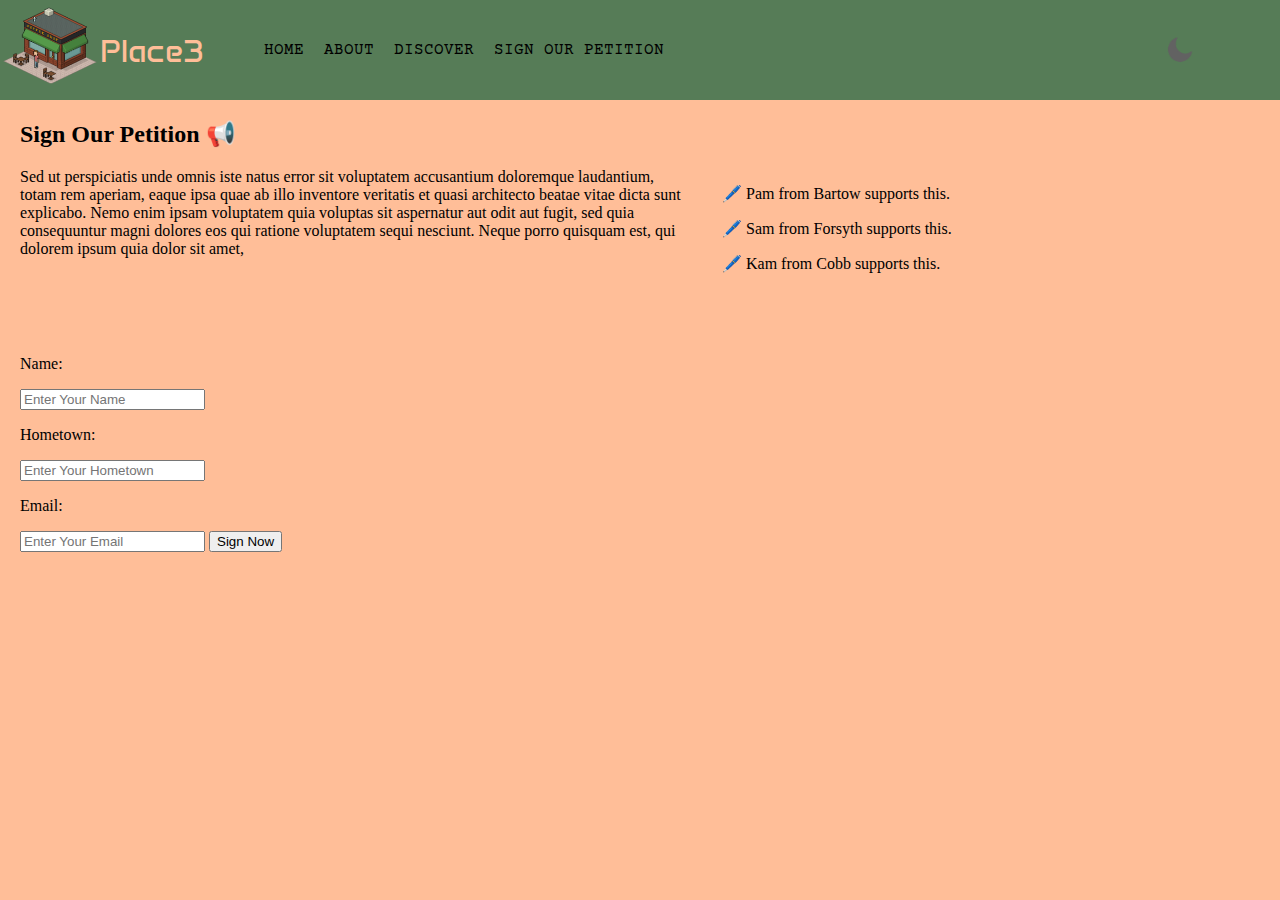
==== Petition.html @ 9818bcae "Initial commit" ====
<!DOCTYPE html>
<html>

<head>
  <meta charset="utf-8">
  <meta name="viewport" content="width=device-width">
  <title>Third Places</title>
  <link rel="icon"
    href="https://cms-assets.tutsplus.com/cdn-cgi/image/width=1200/uploads/users/358/posts/23828/final_image/00-final-product.png">
</head>
<!---->
<link href="index.css" rel="stylesheet" type="text/css" />
<link href="style.css" rel="stylesheet" type="text/css" />
<link href="petition.css" rel="stylesheet" type="text/css" />
<link href="petition.js" rel="stylesheet" type="text/css" />
<link href="reset-webview.css" rel="stylesheet" type="text/css" />
</head>
<!---->

<body>
  <div class=navBar>
    <div id=headerLeft>
      <div id=logo id=coffeeHead>
        <p> <a href="index.html" style="text-decoration:none;"> <img src=coffeepix.png width="100" height="80">
        </p>
        <p style="color: #FFBE98;"> <a href="index.html" style="text-decoration:none;"> Place3 </p>
      </div>
      <div class=headerLink>
        <p> <a href="index.html" style="text-decoration:none;"> HOME </a> </p>
        <p> <a href="#ABOUT" style="text-decoration:none;"> ABOUT </a> </p>
        <p> <a href="#DISCOVER" style="text-decoration:none;"> DISCOVER </a> </p>
        <p> <a href="Petition.html" style="text-decoration:none;"> SIGN OUR PETITION </a> </p>
      </div>
    </div>
    <div id=headerRight>
      <img src=moon.png id=icon>
    </div>
  </div>
</body>

<script>
  var dark = document.getElementById("dark");

  dark.onclick = function () {
    document.body.classList.toggle("dark-theme");

    if (documnet.body.classList.contains("dark-theme")) {
      icon.src = "sun.jpg";

    } else {
      icon.src = "moon.png";

    }
  }
</script>


<!--000000000000000000PETITION DOWN HERE00000000000000000000000000000-->



<body>
  <div class="petition" id="petition">
 
    <h2>Sign Our Petition 📢</h2>
  
    <div class="petition-container">
      
      <div class="petition-para">
        Sed ut perspiciatis unde omnis iste natus error sit voluptatem accusantium doloremque laudantium, totam rem
        aperiam, eaque ipsa quae ab illo inventore veritatis et quasi architecto beatae vitae dicta sunt explicabo. Nemo
        enim ipsam voluptatem quia voluptas sit aspernatur aut odit aut fugit, sed quia consequuntur magni dolores eos
        qui ratione voluptatem sequi nesciunt. Neque porro quisquam est, qui dolorem ipsum quia dolor sit amet,
        
      </div>

      <div id="signatures">
        <p>🖊️ Pam from Bartow  supports this.</p>
        <p>🖊️ Sam from Forsyth  supports this.</p>
        <p>🖊️ Kam from Cobb  supports this.</p>
      </div>
        
      </div>

    

    <!--- Sign Petition Form --->
    <form id="sign-petition" title="sign-petition">      
      <p>
        Name:
      </p>
      <input type="text" id="name" placeholder="Enter Your Name">
      <p> 
        Hometown:
      </p>
      <input type="text" id="hometown" placeholder="Enter Your Hometown">
      <p>
        Email:
      </p>
      <input type="text" id="email" placeholder="Enter Your Email">
      
      <button id=sign-now-button> Sign Now </button>
    </form>
      
      <!--- Sign Now Button --->
 
  
  </div>
  
</body>
  
  <script src="Petition.js"></script>
<!DOCTYPE html>
<html>

<head>
  <link href="reset.css" rel="stylesheet" type="text/css" />
  <link href="style.css" rel="stylesheet" type="text/css" />
  <link href="reset-webview.css" rel="stylesheet" type="text/css" />
  <link href="Petition.js" rel="stylesheet" type="text/css" />
</head>
<!--Add form elements here -->

<script>
  var icon = document.getElementById("icon");

  icon.onclick = function () {
    document.body.classList.toggle("dark-theme");
    if (document.body.classList.contains("dark-theme")) {
      icon.src = "SUN-512.webp";
    } else {
      icon.src = "moon.png";
    }
  }
</script>

</html>
---- index.css ----
html {
  height: 100%;
  width: 100%;
  overf;
  }



body {
  background-color: var(--primary-color);
  margin: 0;
  padding: 0;
}

:root {
  --primary-color: #ffbe98;
  --seconday-color: black;
  --jimmy-color: #567c57;
  --fiona-color: #ffbe99
  --debby-color: hotpink
}

.dark-theme {
  --primary-color: black;
  --seconday-color: lavender;
  --jimmy-color: #323c2a;
  --fiona-color: #851cab;
  
}

@font-face {
  font-family: Courier;
  src: url('Courier.ttf') format('truetype');
}

@font-face {
  font-family: Anta;
  src: url('Anta-Regular.ttf') format('truetype');
}

a:link {
  color: var(--fiona-color)
}

a:visited {
  color: #a9bda0
}

a:hover {
  color: #d24d29
}

a:active {
  color: red
}

.headerLink {
  display: flex;
  gap: 20px;
  align-items: center;
  color: var(--debby-color);
  
}

.navBar {
  display: flex;
  align-items: center;
  justify-content: start;
  background-color: var(--jimmy-color);
  gap: 500px;
  overflow: hidden;
  text-align: center;
  width: 100%;
  height: 100px;
  font-family: courier;
}

#headerLeft {
  display: flex;
  flex-direction: row;
  align-items: center;
  gap: 20px;
}

#headerRight{
  justify-content: flex-end;
}

#icon {
  flex-direction: row;
  align-items: center;
  display: flex;
  gap: 20px;
  justify-content: end;
  width: 30px;
  cursor: pointer;
}

#logo {
  display: flex;
  align-items: center;
  font-family: anta;
  font-size: 200%;
  justify-content: flex-start;
}

.Title {
  text-align: center;
  font-family: courier;
}

.Tragedy {
  text-align: center;
  font-family: courier;
}

.BigCoffeeShop {
  display: flex;
  justify-content: center;
  margin-bottom: 40px;
}

.oneFlex {
  display: flex;
  gap: 40px;
  justify-content: center;
  align-items: stretch;
  margin: 20px;
}

.COLUMONE{
  display: flex;
  flex-direction: column;
  gap: 40px; 
  padding-left: 20px;
  padding-right: 150px;
  font-size: 12px;
}
.COLUMTWO{
  display: flex;
  flex-direction: column;
  gap: 40px;
  padding-left: 0px;
  padding-right: 150px;
  margin-left: 10px;
  margin-right: 10px;
 
}

.COLOMTHREE{
  display: flex;
  flex-direction: column;
  gap: 40px;
  padding-left: px;
  padding-right: 0px;
  font-size: 12px;
}

.ArticlesCard{
  border: 3px solid #592a03;
  padding-inline: 0px;
  padding-block: 0px;
  padding-bottom: 20px;
  margin: 0px;
  border-radius: 0%;
  background-color: var(--primary-color);
  width: 200%;
  font-family: courier;
}

#ArticleHeader {
  padding-inline: 0px;
  padding-block: 0px;
  padding-bottom: 20px;
  margin: 0px;
  border-radius: 1%;
  background-color: var(--jimmy-color);
  color: var(--seconday-color);
  font-size: 18px;
  border-bottom: solid #592a03;
}

.ArticlesCard1{
  border: 3px solid #592a03;
  padding-inline: 0px;
  padding-block: 0px;
  padding-bottom: 20px;
  margin: 0px;
  border-radius: 0%;
  background-color: var(--primary-color);
  width: 200%;
  font-family: courier;
  }

#ArticleHeader1 {
  padding-inline: 0px;
  padding-block: 0px;
  padding-bottom: 20px;
  margin: 0px;
  border-radius: 1%;
  background-color: var(--jimmy-color);
  color: var(--seconday-color);
  font-size: 16px;
  border-bottom: solid #592a03;
}

#ArticleLinks1{
  margin: 20px;
}

.DefinitionCard {
  display: block;
  border: 3px solid #592a03;
  padding-inline: 0px;
  padding-block: 0px;
  padding-bottom: 20px;
  margin: 0px;
  border-radius: 0%;
  background-color: var(--primary-color);
  width: 100%;
  font-size: 12px;
  flex-direction: column;
  font-family: courier;
   /* justify-content: flex-end;
  border: 3px solid #592a03;
  padding-inline: 0px;
  padding-block: 0px;
  padding-bottom: 0px;
  margin: 0px;
  border-radius: 1%;
  width: 100%; */
  
}

#Question {
  text-align: start;
  background-color: var(--jimmy-color);
  width: 100%;
  margin: 0;
  padding: 0;
  flex-direction: column;
  justify-content: flex-end;
  padding-inline: 0px;
  padding-block: 0px;
  padding-bottom: 0px;
  border-radius: 0%;
  border-bottom: solid #592a03;
}

#DefinitionText {
  font-size: 12px;
  text-align: justify;
  padding-bottom: 0px;
  margin: 3%;
}


.VideoCard {
  flex-direction: column;
  justify-content: flex-end;
  border: 3px solid #592a03;
  padding-inline: 0px;
  padding-block: 0px;
  padding-bottom: 0px;
  margin: 0px;
  border-radius: 1%;
  width: 100%;
  font-family: courier;
}

#VideoTitle {
  background-color: var(--jimmy-color);
  flex-direction: column;
  border-bottom: solid #592a03;
  padding-inline: 0px;
  padding-block: 0px;
  padding-bottom: 20px;
  margin: 0px;
  border-radius: 1%;
  
}

#Video1 {
  margin: 5px;
}

.Places {
  display: flex;
  color: #d24d29;
  font-family: Anta;
}

.ThreePlaces {
  display: flex;
  flex-direction: row;
  justify-content: flex-start;
}

.PlaceDef {
  display: flex;
  font-size: 20px;
  justify-content: space-evenly;

}

*,
*::before,
*::after {
  box-sizing: border-box;
}
---- petition.css ----
html {
  height: 100%;
  width: 100%;
    }

body {
  margin: 0px;
  padding: 0px;
}

.petition{
  margin: 20px;
}
.petition-container {
  display: flex;
  flex-direction: row;
  gap: 20px;
  width: 100%;
  padding-bottom: 50px;
}
.petition-para{
  width: 55%;
  padding-right: 10px;
  
}
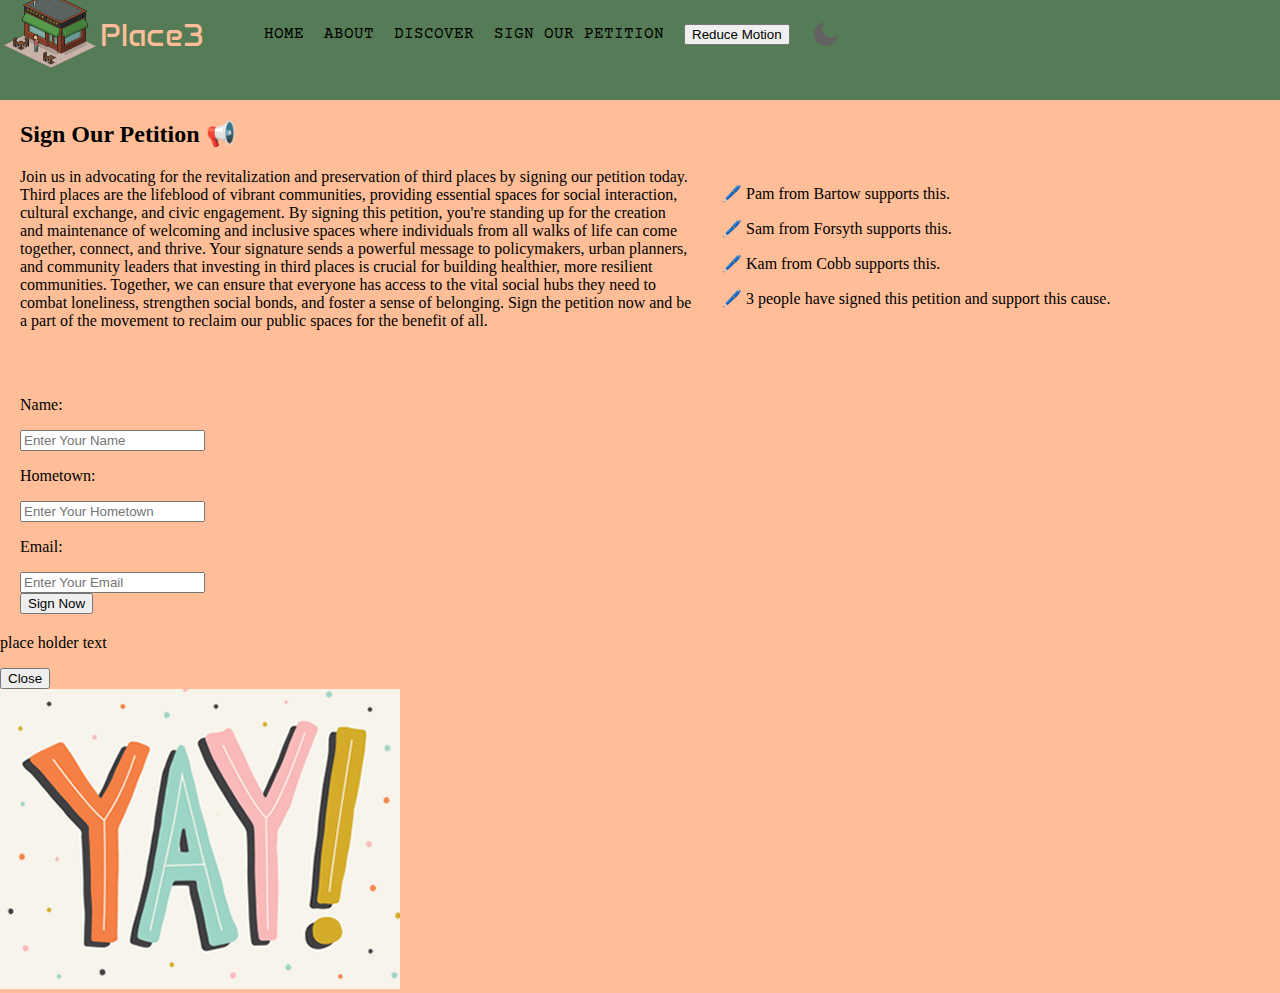
==== commit 60a54751: "Fixed Modal. Added "yay"" ====
--- a/Petition.html
+++ b/Petition.html
@@ -17,42 +17,32 @@
 </head>
 <!---->
 
-<body>
-  <div class=navBar>
-    <div id=headerLeft>
-      <div id=logo id=coffeeHead>
-        <p> <a href="index.html" style="text-decoration:none;"> <img src=coffeepix.png width="100" height="80">
-        </p>
-        <p style="color: #FFBE98;"> <a href="index.html" style="text-decoration:none;"> Place3 </p>
+  <body>
+    <div class=navBar>
+      <div class=navbaritems>
+      <div id=headerLeft>
+        <div id=logo id=coffeeHead>
+          <p> <a href="index.html" style="text-decoration:none;"> <img src=coffeepix.png width="100" height="80">
+          </p>
+          <p style="color: #FFBE98;"> <a href="index.html" style="text-decoration:none;"> Place3 </p>
+        </div>
+        <div class=headerLink>
+          <p> <a href="index.html" style="text-decoration:none;"> HOME </a> </p>
+          <p> <a href="#ABOUT" style="text-decoration:none;"> ABOUT </a> </p>
+          <p> <a href="#DISCOVER" style="text-decoration:none;"> DISCOVER </a> </p>
+          <p> <a href="Petition.html" style="text-decoration:none;"> SIGN OUR PETITION </a> </p>
+          <button id=reduceMotion> Reduce Motion  </button>
+          <img src=moon.png id=icon>
+        </div>
       </div>
-      <div class=headerLink>
-        <p> <a href="index.html" style="text-decoration:none;"> HOME </a> </p>
-        <p> <a href="#ABOUT" style="text-decoration:none;"> ABOUT </a> </p>
-        <p> <a href="#DISCOVER" style="text-decoration:none;"> DISCOVER </a> </p>
-        <p> <a href="Petition.html" style="text-decoration:none;"> SIGN OUR PETITION </a> </p>
+      <div id=headerRight>
+        <img src=moon.png id=icon>
       </div>
+      </div>   
     </div>
-    <div id=headerRight>
-      <img src=moon.png id=icon>
-    </div>
-  </div>
-</body>
+  </body>
 
-<script>
-  var dark = document.getElementById("dark");
 
-  dark.onclick = function () {
-    document.body.classList.toggle("dark-theme");
-
-    if (documnet.body.classList.contains("dark-theme")) {
-      icon.src = "sun.jpg";
-
-    } else {
-      icon.src = "moon.png";
-
-    }
-  }
-</script>
 
 
 <!--000000000000000000PETITION DOWN HERE00000000000000000000000000000-->
@@ -67,10 +57,7 @@
     <div class="petition-container">
       
       <div class="petition-para">
-        Sed ut perspiciatis unde omnis iste natus error sit voluptatem accusantium doloremque laudantium, totam rem
-        aperiam, eaque ipsa quae ab illo inventore veritatis et quasi architecto beatae vitae dicta sunt explicabo. Nemo
-        enim ipsam voluptatem quia voluptas sit aspernatur aut odit aut fugit, sed quia consequuntur magni dolores eos
-        qui ratione voluptatem sequi nesciunt. Neque porro quisquam est, qui dolorem ipsum quia dolor sit amet,
+        Join us in advocating for the revitalization and preservation of third places by signing our petition today. Third places are the lifeblood of vibrant communities, providing essential spaces for social interaction, cultural exchange, and civic engagement. By signing this petition, you're standing up for the creation and maintenance of welcoming and inclusive spaces where individuals from all walks of life can come together, connect, and thrive. Your signature sends a powerful message to policymakers, urban planners, and community leaders that investing in third places is crucial for building healthier, more resilient communities. Together, we can ensure that everyone has access to the vital social hubs they need to combat loneliness, strengthen social bonds, and foster a sense of belonging. Sign the petition now and be a part of the movement to reclaim our public spaces for the benefit of all.
         
       </div>
 
@@ -78,6 +65,7 @@
         <p>🖊️ Pam from Bartow  supports this.</p>
         <p>🖊️ Sam from Forsyth  supports this.</p>
         <p>🖊️ Kam from Cobb  supports this.</p>
+        <p id=counter>🖊️ 3 people have signed this petition and support this cause.</p>
       </div>
         
       </div>
@@ -99,12 +87,31 @@
       </p>
       <input type="text" id="email" placeholder="Enter Your Email">
       
-      <button id=sign-now-button> Sign Now </button>
+     
     </form>
-      
+       <button id=sign-now-button> Sign Now </button>
       <!--- Sign Now Button --->
  
   
+  </div>
+
+  <!-- Modal -->
+  <div id="thanks-modal" class="modal">
+
+    <!-- Modal content -->
+    <div class="modal-content">
+      <div id="modal-text-container"> 
+        <p id="thanks-modal-content"> place holder text
+        </p>
+        <!-- text here -->
+        <button id="modalButton">
+          Close
+        </button>
+      </div>
+      <!-- image here-->
+      <img id= "thanks-modal-image" src= yay.jpg> 
+    </div>
+
   </div>
   
 </body>
